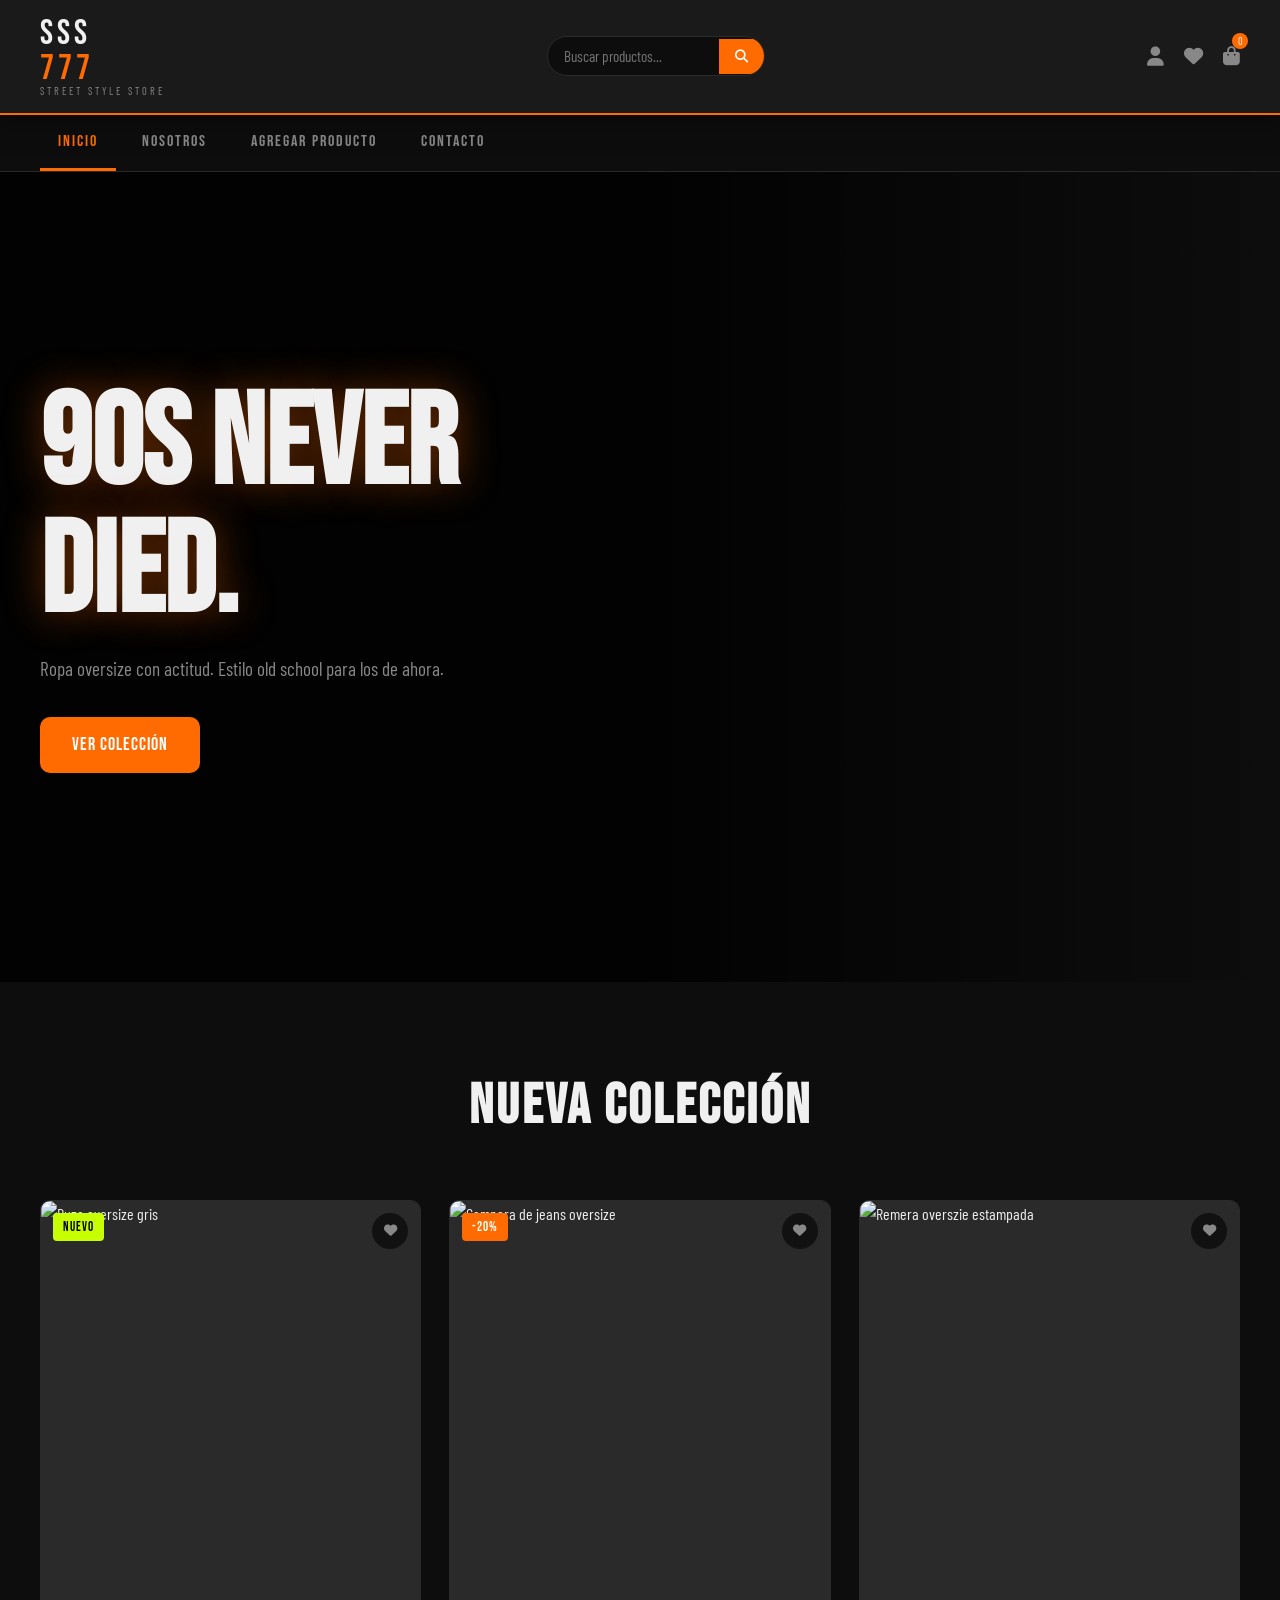
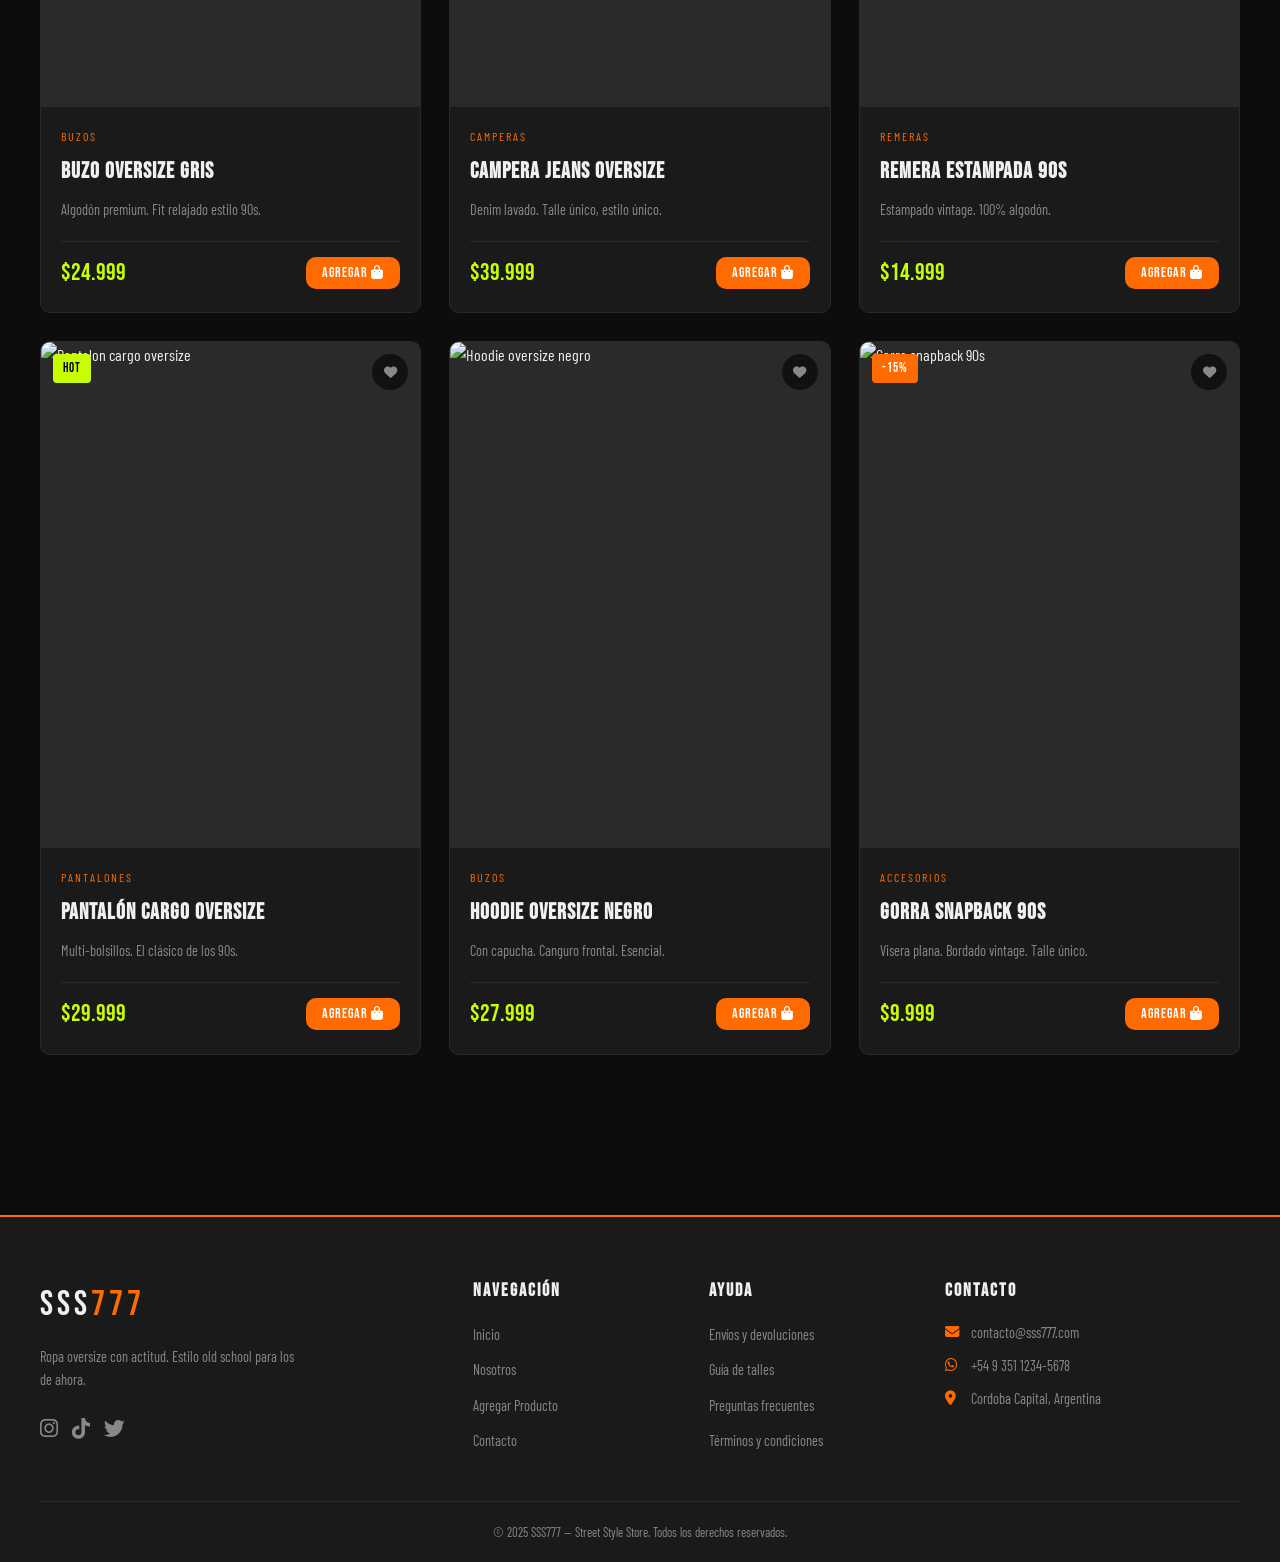
==== index.html @ a41464ec "primer commit" ====
<!DOCTYPE html>
<html lang="es">
<head>
  <meta charset="UTF-8">
  <meta name="viewport" content="width=device-width, initial-scale=1.0">
  <title>SSS777 — Street Style Store</title>
  <link rel="preconnect" href="https://fonts.googleapis.com">
  <link rel="preconnect" href="https://fonts.gstatic.com" crossorigin>
  <link href="https://fonts.googleapis.com/css2?family=Bebas+Neue&family=Barlow+Condensed:wght@300;400;600&display=swap" rel="stylesheet">
  <link rel="stylesheet" href="https://cdnjs.cloudflare.com/ajax/libs/font-awesome/6.5.0/css/all.min.css">
  <link rel="stylesheet" href="css/style.css">
</head>
<body>

  <!-- ── HEADER ────────────────────────────────────── -->
  <header>
    <div class="header__logo">
      <span class="logo__sss">SSS</span><span class="logo__777">777</span>
      <p class="logo__tagline">Street Style Store</p>
    </div>

    <div class="header__search">
      <form class="search-form" role="search">
        <input type="search" placeholder="Buscar productos..." aria-label="Buscar">
        <button type="submit"><i class="fas fa-search"></i></button>
      </form>
    </div>

    <div class="header__icons">
      <a href="#" aria-label="Mi cuenta"><i class="fas fa-user"></i></a>
      <a href="#" aria-label="Favoritos"><i class="fas fa-heart"></i></a>
      <a href="#" class="cart-icon" aria-label="Carrito">
        <i class="fas fa-shopping-bag"></i>
        <span class="cart-count">0</span>
      </a>
    </div>
  </header>

  <!-- ── NAVBAR ────────────────────────────────────── -->
  <nav>
    <button class="nav__toggle" aria-label="Abrir menú">
      <i class="fas fa-bars"></i>
    </button>
    <ul class="nav__links">
      <li><a href="index.html" class="active">Inicio</a></li>
      <li><a href="nosotros.html">Nosotros</a></li>
      <li><a href="alta.html">Agregar Producto</a></li>
      <li><a href="contacto.html">Contacto</a></li>
    </ul>
  </nav>

  <!-- ── HERO ──────────────────────────────────────── -->
  <section class="hero">
    <div class="hero__content">
      <h1>90s Never<br>Died.</h1>
      <p>Ropa oversize con actitud. Estilo old school para los de ahora.</p>
      <a href="#productos" class="btn btn--primary">Ver colección</a>
    </div>
  </section>

  <!-- ── PRODUCTOS ──────────────────────────────────── -->
  <section class="productos" id="productos">
    <h2 class="section__title">Nueva colección</h2>

    <div class="productos__grid">

      <!-- CARD 1 -->
      <article class="card">
        <div class="card__img-wrap">
          <img src="img/producto1.jpg" alt="Buzo oversize gris" loading="lazy">
          <span class="card__badge">Nuevo</span>
          <button class="card__wishlist" aria-label="Agregar a favoritos">
            <i class="fas fa-heart"></i>
          </button>
        </div>
        <div class="card__body">
          <span class="card__category">Buzos</span>
          <h3 class="card__title">Buzo Oversize Gris</h3>
          <p class="card__desc">Algodón premium. Fit relajado estilo 90s.</p>
          <div class="card__footer">
            <span class="card__price">$24.999</span>
            <button class="btn btn--small">Agregar <i class="fas fa-shopping-bag"></i></button>
          </div>
        </div>
      </article>

      <!-- CARD 2 -->
      <article class="card">
        <div class="card__img-wrap">
          <img src="img/producto2.jpg" alt="Campera de jeans oversize" loading="lazy">
          <span class="card__badge card__badge--sale">-20%</span>
          <button class="card__wishlist" aria-label="Agregar a favoritos">
            <i class="fas fa-heart"></i>
          </button>
        </div>
        <div class="card__body">
          <span class="card__category">Camperas</span>
          <h3 class="card__title">Campera Jeans Oversize</h3>
          <p class="card__desc">Denim lavado. Talle único, estilo único.</p>
          <div class="card__footer">
            <span class="card__price">$39.999</span>
            <button class="btn btn--small">Agregar <i class="fas fa-shopping-bag"></i></button>
          </div>
        </div>
      </article>

      <!-- CARD 3 -->
      <article class="card">
        <div class="card__img-wrap">
          <img src="img/producto3.jpg" alt="Remera overszie estampada" loading="lazy">
          <button class="card__wishlist" aria-label="Agregar a favoritos">
            <i class="fas fa-heart"></i>
          </button>
        </div>
        <div class="card__body">
          <span class="card__category">Remeras</span>
          <h3 class="card__title">Remera Estampada 90s</h3>
          <p class="card__desc">Estampado vintage. 100% algodón.</p>
          <div class="card__footer">
            <span class="card__price">$14.999</span>
            <button class="btn btn--small">Agregar <i class="fas fa-shopping-bag"></i></button>
          </div>
        </div>
      </article>

      <!-- CARD 4 -->
      <article class="card">
        <div class="card__img-wrap">
          <img src="img/producto4.jpg" alt="Pantalon cargo oversize" loading="lazy">
          <span class="card__badge">Hot</span>
          <button class="card__wishlist" aria-label="Agregar a favoritos">
            <i class="fas fa-heart"></i>
          </button>
        </div>
        <div class="card__body">
          <span class="card__category">Pantalones</span>
          <h3 class="card__title">Pantalón Cargo Oversize</h3>
          <p class="card__desc">Multi-bolsillos. El clásico de los 90s.</p>
          <div class="card__footer">
            <span class="card__price">$29.999</span>
            <button class="btn btn--small">Agregar <i class="fas fa-shopping-bag"></i></button>
          </div>
        </div>
      </article>

      <!-- CARD 5 -->
      <article class="card">
        <div class="card__img-wrap">
          <img src="img/producto5.jpg" alt="Hoodie oversize negro" loading="lazy">
          <button class="card__wishlist" aria-label="Agregar a favoritos">
            <i class="fas fa-heart"></i>
          </button>
        </div>
        <div class="card__body">
          <span class="card__category">Buzos</span>
          <h3 class="card__title">Hoodie Oversize Negro</h3>
          <p class="card__desc">Con capucha. Canguro frontal. Esencial.</p>
          <div class="card__footer">
            <span class="card__price">$27.999</span>
            <button class="btn btn--small">Agregar <i class="fas fa-shopping-bag"></i></button>
          </div>
        </div>
      </article>

      <!-- CARD 6 -->
      <article class="card">
        <div class="card__img-wrap">
          <img src="img/producto6.jpg" alt="Gorra snapback 90s" loading="lazy">
          <span class="card__badge card__badge--sale">-15%</span>
          <button class="card__wishlist" aria-label="Agregar a favoritos">
            <i class="fas fa-heart"></i>
          </button>
        </div>
        <div class="card__body">
          <span class="card__category">Accesorios</span>
          <h3 class="card__title">Gorra Snapback 90s</h3>
          <p class="card__desc">Visera plana. Bordado vintage. Talle único.</p>
          <div class="card__footer">
            <span class="card__price">$9.999</span>
            <button class="btn btn--small">Agregar <i class="fas fa-shopping-bag"></i></button>
          </div>
        </div>
      </article>

    </div>
  </section>

  <!-- ── FOOTER ─────────────────────────────────────── -->
  <footer>
    <div class="footer__grid">

      <div class="footer__brand">
        <div class="footer__logo">
          <span class="logo__sss">SSS</span><span class="logo__777">777</span>
        </div>
        <p>Ropa oversize con actitud. Estilo old school para los de ahora.</p>
        <div class="footer__social">
          <a href="#" aria-label="Instagram"><i class="fab fa-instagram"></i></a>
          <a href="#" aria-label="TikTok"><i class="fab fa-tiktok"></i></a>
          <a href="#" aria-label="Twitter"><i class="fab fa-twitter"></i></a>
        </div>
      </div>

      <div class="footer__links">
        <h4>Navegación</h4>
        <ul>
          <li><a href="index.html">Inicio</a></li>
          <li><a href="nosotros.html">Nosotros</a></li>
          <li><a href="alta.html">Agregar Producto</a></li>
          <li><a href="contacto.html">Contacto</a></li>
        </ul>
      </div>

      <div class="footer__links">
        <h4>Ayuda</h4>
        <ul>
          <li><a href="#">Envíos y devoluciones</a></li>
          <li><a href="#">Guía de talles</a></li>
          <li><a href="#">Preguntas frecuentes</a></li>
          <li><a href="#">Términos y condiciones</a></li>
        </ul>
      </div>

      <div class="footer__contact">
        <h4>Contacto</h4>
        <p><i class="fas fa-envelope"></i> contacto@sss777.com</p>
        <p><i class="fab fa-whatsapp"></i> +54 9 351 1234-5678</p>
        <p><i class="fas fa-map-marker-alt"></i> Cordoba Capital, Argentina</p>
      </div>

    </div>
    <div class="footer__bottom">
      <p>&copy; 2025 SSS777 — Street Style Store. Todos los derechos reservados.</p>
    </div>
  </footer>

  <script src="js/main.js"></script>
</body>
</html>
---- css/style.css ----
@import url('https://fonts.googleapis.com/css2?family=Bebas+Neue&family=Barlow+Condensed:ital,wght@0,300;0,400;0,600;1,400&display=swap');

/* ── VARIABLES ───────────────────────────────────────── */
:root {
  --color-bg:        #0d0d0d;
  --color-surface:   #1a1a1a;
  --color-border:    #2a2a2a;
  --color-primary:   #ff6b00;
  --color-secondary: #c8ff00;
  --color-text:      #f0f0f0;
  --color-muted:     #888;
  --color-error:     #ff3b3b;

  --font-title:  'Bebas Neue', sans-serif;
  --font-body:   'Barlow Condensed', sans-serif;

  --radius:   10px;
  --shadow:   0 4px 24px rgba(0,0,0,0.5);
  --transition: 0.3s ease;
}

/* ── RESET ───────────────────────────────────────────── */
*, *::before, *::after {
  margin: 0;
  padding: 0;
  box-sizing: border-box;
}

html { scroll-behavior: smooth; }

body {
  background-color: var(--color-bg);
  color: var(--color-text);
  font-family: var(--font-body);
  font-size: 1rem;
  line-height: 1.6;
}

img {
  max-width: 100%;
  display: block;
}

a {
  color: inherit;
  text-decoration: none;
}

ul { list-style: none; }

/* ── BOTONES ─────────────────────────────────────────── */
.btn {
  display: inline-block;
  font-family: var(--font-title);
  font-size: 1rem;
  letter-spacing: 1px;
  border: none;
  border-radius: var(--radius);
  cursor: pointer;
  transition: var(--transition);
}

.btn--primary {
  background: var(--color-primary);
  color: #fff;
  padding: 14px 32px;
  font-size: 1.1rem;
}

.btn--primary:hover {
  background: #e05a00;
  transform: translateY(-2px);
}

.btn--small {
  background: var(--color-primary);
  color: #fff;
  padding: 8px 16px;
  font-size: 0.85rem;
}

.btn--small:hover {
  background: #e05a00;
}

.btn--outline {
  background: transparent;
  color: var(--color-primary);
  border: 2px solid var(--color-primary);
  padding: 12px 28px;
}

.btn--outline:hover {
  background: var(--color-primary);
  color: #fff;
}

/* ── HEADER ──────────────────────────────────────────── */
header {
  display: flex;
  align-items: center;
  justify-content: space-between;
  gap: 16px;
  padding: 16px 40px;
  background: var(--color-surface);
  border-bottom: 2px solid var(--color-primary);
  position: sticky;
  top: 0;
  z-index: 1000;
  box-shadow: var(--shadow);
}

/* Logo */
.header__logo {
  display: flex;
  flex-direction: column;
  line-height: 1;
}

.logo__sss {
  font-family: var(--font-title);
  font-size: 2.2rem;
  color: var(--color-text);
  letter-spacing: 4px;
}

.logo__777 {
  font-family: var(--font-title);
  font-size: 2.2rem;
  color: var(--color-primary);
  letter-spacing: 4px;
}

.logo__tagline {
  font-size: 0.65rem;
  color: var(--color-muted);
  letter-spacing: 3px;
  text-transform: uppercase;
}

/* Buscador */
.search-form {
  display: flex;
  align-items: center;
  background: var(--color-bg);
  border: 1px solid var(--color-border);
  border-radius: 999px;
  overflow: hidden;
  flex: 1;
  max-width: 400px;
}

.search-form input {
  background: transparent;
  border: none;
  outline: none;
  color: var(--color-text);
  font-family: var(--font-body);
  font-size: 0.95rem;
  padding: 10px 16px;
  width: 100%;
}

.search-form button {
  background: var(--color-primary);
  border: none;
  color: #fff;
  padding: 10px 16px;
  cursor: pointer;
  transition: var(--transition);
}

.search-form button:hover {
  background: #e05a00;
}

/* Iconos */
.header__icons {
  display: flex;
  align-items: center;
  gap: 20px;
  font-size: 1.2rem;
}

.header__icons a {
  color: var(--color-muted);
  transition: var(--transition);
  position: relative;
}

.header__icons a:hover {
  color: var(--color-primary);
}

.cart-count {
  position: absolute;
  top: -8px;
  right: -8px;
  background: var(--color-primary);
  color: #fff;
  font-size: 0.65rem;
  font-family: var(--font-body);
  width: 16px;
  height: 16px;
  border-radius: 50%;
  display: flex;
  align-items: center;
  justify-content: center;
}

/* ── NAVBAR ──────────────────────────────────────────── */
nav {
  background: var(--color-bg);
  border-bottom: 1px solid var(--color-border);
  padding: 0 40px;
  position: relative;
}

.nav__links {
  display: flex;
  align-items: center;
  gap: 8px;
}

.nav__links a {
  display: block;
  padding: 14px 18px;
  font-family: var(--font-title);
  font-size: 1rem;
  letter-spacing: 2px;
  color: var(--color-muted);
  text-transform: uppercase;
  transition: var(--transition);
  border-bottom: 3px solid transparent;
}

.nav__links a:hover,
.nav__links a.active {
  color: var(--color-primary);
  border-bottom-color: var(--color-primary);
}

.nav__toggle {
  display: none;
  background: none;
  border: none;
  color: var(--color-text);
  font-size: 1.4rem;
  cursor: pointer;
  padding: 14px 0;
}

/* ── HERO ────────────────────────────────────────────── */
.hero {
  min-height: 90vh;
  background:
    linear-gradient(to right, rgba(0,0,0,0.85) 50%, transparent),
    url('../img/hero.jpg') center/cover no-repeat;
  display: flex;
  align-items: center;
  padding: 60px 40px;
}

.hero__content {
  max-width: 560px;
}

.hero__content h1 {
  font-family: var(--font-title);
  font-size: clamp(4rem, 10vw, 8rem);
  line-height: 1;
  color: var(--color-text);
  text-shadow: 0 0 40px rgba(255,107,0,0.4);
}

.hero__content p {
  font-size: 1.2rem;
  color: var(--color-muted);
  margin: 16px 0 32px;
}

/* ── SECCIÓN PRODUCTOS ───────────────────────────────── */
.productos {
  padding: 80px 40px;
}

.section__title {
  font-family: var(--font-title);
  font-size: clamp(2rem, 5vw, 3.5rem);
  letter-spacing: 3px;
  text-align: center;
  margin-bottom: 48px;
  color: var(--color-text);
}

.section__title span {
  color: var(--color-primary);
}

/* ── GRID DE CARDS ───────────────────────────────────── */
.productos__grid {
  display: grid;
  grid-template-columns: repeat(auto-fill, minmax(280px, 1fr));
  gap: 28px;
  max-width: 1300px;
  margin: 0 auto;
}

/* ── CARD ────────────────────────────────────────────── */
.card {
  background: var(--color-surface);
  border-radius: var(--radius);
  border: 1px solid var(--color-border);
  overflow: hidden;
  display: flex;
  flex-direction: column;
  transition: transform var(--transition), box-shadow var(--transition);
}

.card:hover {
  transform: translateY(-8px) scale(1.02);
  box-shadow: 0 16px 48px rgba(255, 107, 0, 0.2);
}

/* Imagen */
.card__img-wrap {
  position: relative;
  overflow: hidden;
  aspect-ratio: 3/4;
  background: var(--color-border);
}

.card__img-wrap img {
  width: 100%;
  height: 100%;
  object-fit: cover;
  transition: transform 0.5s ease;
}

.card:hover .card__img-wrap img {
  transform: scale(1.08);
}

/* Badge */
.card__badge {
  position: absolute;
  top: 12px;
  left: 12px;
  background: var(--color-secondary);
  color: #000;
  font-family: var(--font-title);
  font-size: 0.8rem;
  letter-spacing: 1px;
  padding: 4px 10px;
  border-radius: 4px;
}

.card__badge--sale {
  background: var(--color-primary);
  color: #fff;
}

/* Wishlist */
.card__wishlist {
  position: absolute;
  top: 12px;
  right: 12px;
  background: rgba(0,0,0,0.6);
  border: none;
  color: var(--color-muted);
  width: 36px;
  height: 36px;
  border-radius: 50%;
  display: flex;
  align-items: center;
  justify-content: center;
  cursor: pointer;
  transition: var(--transition);
}

.card__wishlist:hover {
  background: var(--color-primary);
  color: #fff;
}

/* Body de la card */
.card__body {
  padding: 20px;
  display: flex;
  flex-direction: column;
  gap: 8px;
  flex: 1;
}

.card__category {
  font-size: 0.75rem;
  text-transform: uppercase;
  letter-spacing: 2px;
  color: var(--color-primary);
}

.card__title {
  font-family: var(--font-title);
  font-size: 1.4rem;
  letter-spacing: 1px;
  color: var(--color-text);
}

.card__desc {
  font-size: 0.9rem;
  color: var(--color-muted);
  flex: 1;
}

.card__footer {
  display: flex;
  align-items: center;
  justify-content: space-between;
  margin-top: 12px;
  padding-top: 12px;
  border-top: 1px solid var(--color-border);
}

.card__price {
  font-family: var(--font-title);
  font-size: 1.5rem;
  color: var(--color-secondary);
}

/* ── FOOTER ──────────────────────────────────────────── */
footer {
  background: var(--color-surface);
  border-top: 2px solid var(--color-primary);
  padding: 60px 40px 0;
  margin-top: 80px;
}

.footer__grid {
  display: grid;
  grid-template-columns: 2fr 1fr 1fr 1.5fr;
  gap: 40px;
  max-width: 1300px;
  margin: 0 auto;
  padding-bottom: 48px;
}

.footer__logo {
  font-family: var(--font-title);
  font-size: 1.8rem;
  margin-bottom: 12px;
}

.footer__brand p {
  font-size: 0.9rem;
  color: var(--color-muted);
  margin-bottom: 20px;
  max-width: 260px;
}

.footer__social {
  display: flex;
  gap: 14px;
  font-size: 1.3rem;
}

.footer__social a {
  color: var(--color-muted);
  transition: var(--transition);
}

.footer__social a:hover {
  color: var(--color-primary);
  transform: translateY(-3px);
}

.footer__links h4,
.footer__contact h4 {
  font-family: var(--font-title);
  font-size: 1.1rem;
  letter-spacing: 2px;
  color: var(--color-text);
  margin-bottom: 16px;
}

.footer__links ul {
  display: flex;
  flex-direction: column;
  gap: 10px;
}

.footer__links a {
  font-size: 0.9rem;
  color: var(--color-muted);
  transition: var(--transition);
}

.footer__links a:hover {
  color: var(--color-primary);
  padding-left: 6px;
}

.footer__contact p {
  font-size: 0.9rem;
  color: var(--color-muted);
  margin-bottom: 10px;
  display: flex;
  align-items: center;
  gap: 10px;
}

.footer__contact i {
  color: var(--color-primary);
  width: 16px;
}

.footer__bottom {
  border-top: 1px solid var(--color-border);
  padding: 20px 0;
  text-align: center;
  font-size: 0.8rem;
  color: var(--color-muted);
  max-width: 1300px;
  margin: 0 auto;
}

/* ── FORMULARIOS ─────────────────────────────────────── */
.form-page {
  max-width: 720px;
  margin: 60px auto;
  padding: 0 24px;
}

.form-page h1 {
  font-family: var(--font-title);
  font-size: clamp(2rem, 5vw, 3rem);
  letter-spacing: 3px;
  margin-bottom: 8px;
}

.form-page p {
  color: var(--color-muted);
  margin-bottom: 40px;
}

.form {
  background: var(--color-surface);
  border: 1px solid var(--color-border);
  border-radius: var(--radius);
  padding: 40px;
  display: flex;
  flex-direction: column;
  gap: 24px;
}

.form__group {
  display: flex;
  flex-direction: column;
  gap: 8px;
}

.form__row {
  display: grid;
  grid-template-columns: 1fr 1fr;
  gap: 20px;
}

.form__group label {
  font-size: 0.8rem;
  text-transform: uppercase;
  letter-spacing: 2px;
  color: var(--color-muted);
}

.form__group label span {
  color: var(--color-primary);
}

.form__group input,
.form__group select,
.form__group textarea {
  background: var(--color-bg);
  border: 1px solid var(--color-border);
  border-radius: var(--radius);
  color: var(--color-text);
  font-family: var(--font-body);
  font-size: 1rem;
  padding: 12px 16px;
  transition: border-color var(--transition);
  outline: none;
  width: 100%;
}

.form__group input:focus,
.form__group select:focus,
.form__group textarea:focus {
  border-color: var(--color-primary);
}

/* Validación CSS */
.form__group input:not(:placeholder-shown):invalid,
.form__group select:invalid,
.form__group textarea:not(:placeholder-shown):invalid {
  border-color: var(--color-error);
  background: rgba(255, 59, 59, 0.05);
}

.form__group input:not(:placeholder-shown):valid,
.form__group textarea:not(:placeholder-shown):valid {
  border-color: var(--color-secondary);
}

.form__group textarea {
  resize: vertical;
  min-height: 120px;
}

.form__check {
  display: flex;
  align-items: center;
  gap: 12px;
  cursor: pointer;
  font-size: 0.95rem;
  color: var(--color-muted);
}

.form__check input[type="checkbox"] {
  width: 18px;
  height: 18px;
  accent-color: var(--color-primary);
  cursor: pointer;
}

/* ── NOSOTROS ────────────────────────────────────────── */
.nosotros {
  max-width: 1100px;
  margin: 0 auto;
  padding: 60px 40px;
}

.nosotros__hero {
  text-align: center;
  margin-bottom: 80px;
}

.nosotros__hero h1 {
  font-family: var(--font-title);
  font-size: clamp(3rem, 8vw, 6rem);
  letter-spacing: 4px;
  line-height: 1;
  margin-bottom: 20px;
}

.nosotros__hero p {
  font-size: 1.2rem;
  color: var(--color-muted);
  max-width: 600px;
  margin: 0 auto;
}

.nosotros__grid {
  display: grid;
  grid-template-columns: repeat(auto-fit, minmax(240px, 1fr));
  gap: 32px;
  margin-top: 60px;
}

.nosotros__card {
  background: var(--color-surface);
  border: 1px solid var(--color-border);
  border-radius: var(--radius);
  padding: 32px 24px;
  text-align: center;
  transition: var(--transition);
}

.nosotros__card:hover {
  border-color: var(--color-primary);
  transform: translateY(-4px);
}

.nosotros__card i {
  font-size: 2.5rem;
  color: var(--color-primary);
  margin-bottom: 16px;
}

.nosotros__card h3 {
  font-family: var(--font-title);
  font-size: 1.4rem;
  letter-spacing: 2px;
  margin-bottom: 12px;
}

.nosotros__card p {
  font-size: 0.9rem;
  color: var(--color-muted);
}

/* ── RESPONSIVE ──────────────────────────────────────── */

/* Tablet */
@media (max-width: 900px) {
  header {
    padding: 14px 24px;
    flex-wrap: wrap;
  }

  .header__search {
    order: 3;
    flex: 1 1 100%;
  }

  .footer__grid {
    grid-template-columns: 1fr 1fr;
  }

  .hero {
    padding: 60px 24px;
  }

  .productos {
    padding: 60px 24px;
  }

  /* Card horizontal en tablet */
  .card {
    flex-direction: row;
  }

  .card__img-wrap {
    width: 180px;
    min-width: 180px;
    aspect-ratio: auto;
  }
}

/* Mobile */
@media (max-width: 600px) {
  header {
    padding: 12px 16px;
  }

  nav {
    padding: 0 16px;
  }

  .nav__toggle {
    display: block;
  }

  .nav__links {
    display: none;
    flex-direction: column;
    align-items: flex-start;
    padding: 8px 0 16px;
    gap: 0;
  }

  .nav__links.open {
    display: flex;
  }

  .nav__links a {
    border-bottom: none;
    border-left: 3px solid transparent;
    padding: 10px 16px;
  }

  .nav__links a:hover,
  .nav__links a.active {
    border-bottom: none;
    border-left-color: var(--color-primary);
  }

  .hero {
    padding: 40px 16px;
    min-height: 70vh;
  }

  .productos {
    padding: 40px 16px;
  }

  /* Card vuelve a vertical en mobile */
  .card {
    flex-direction: column;
  }

  .card__img-wrap {
    width: 100%;
    aspect-ratio: 3/4;
  }

  .footer__grid {
    grid-template-columns: 1fr;
  }

  footer {
    padding: 40px 16px 0;
  }

  .form {
    padding: 24px 16px;
  }

  .form__row {
    grid-template-columns: 1fr;
  }

  .nosotros {
    padding: 40px 16px;
  }
}
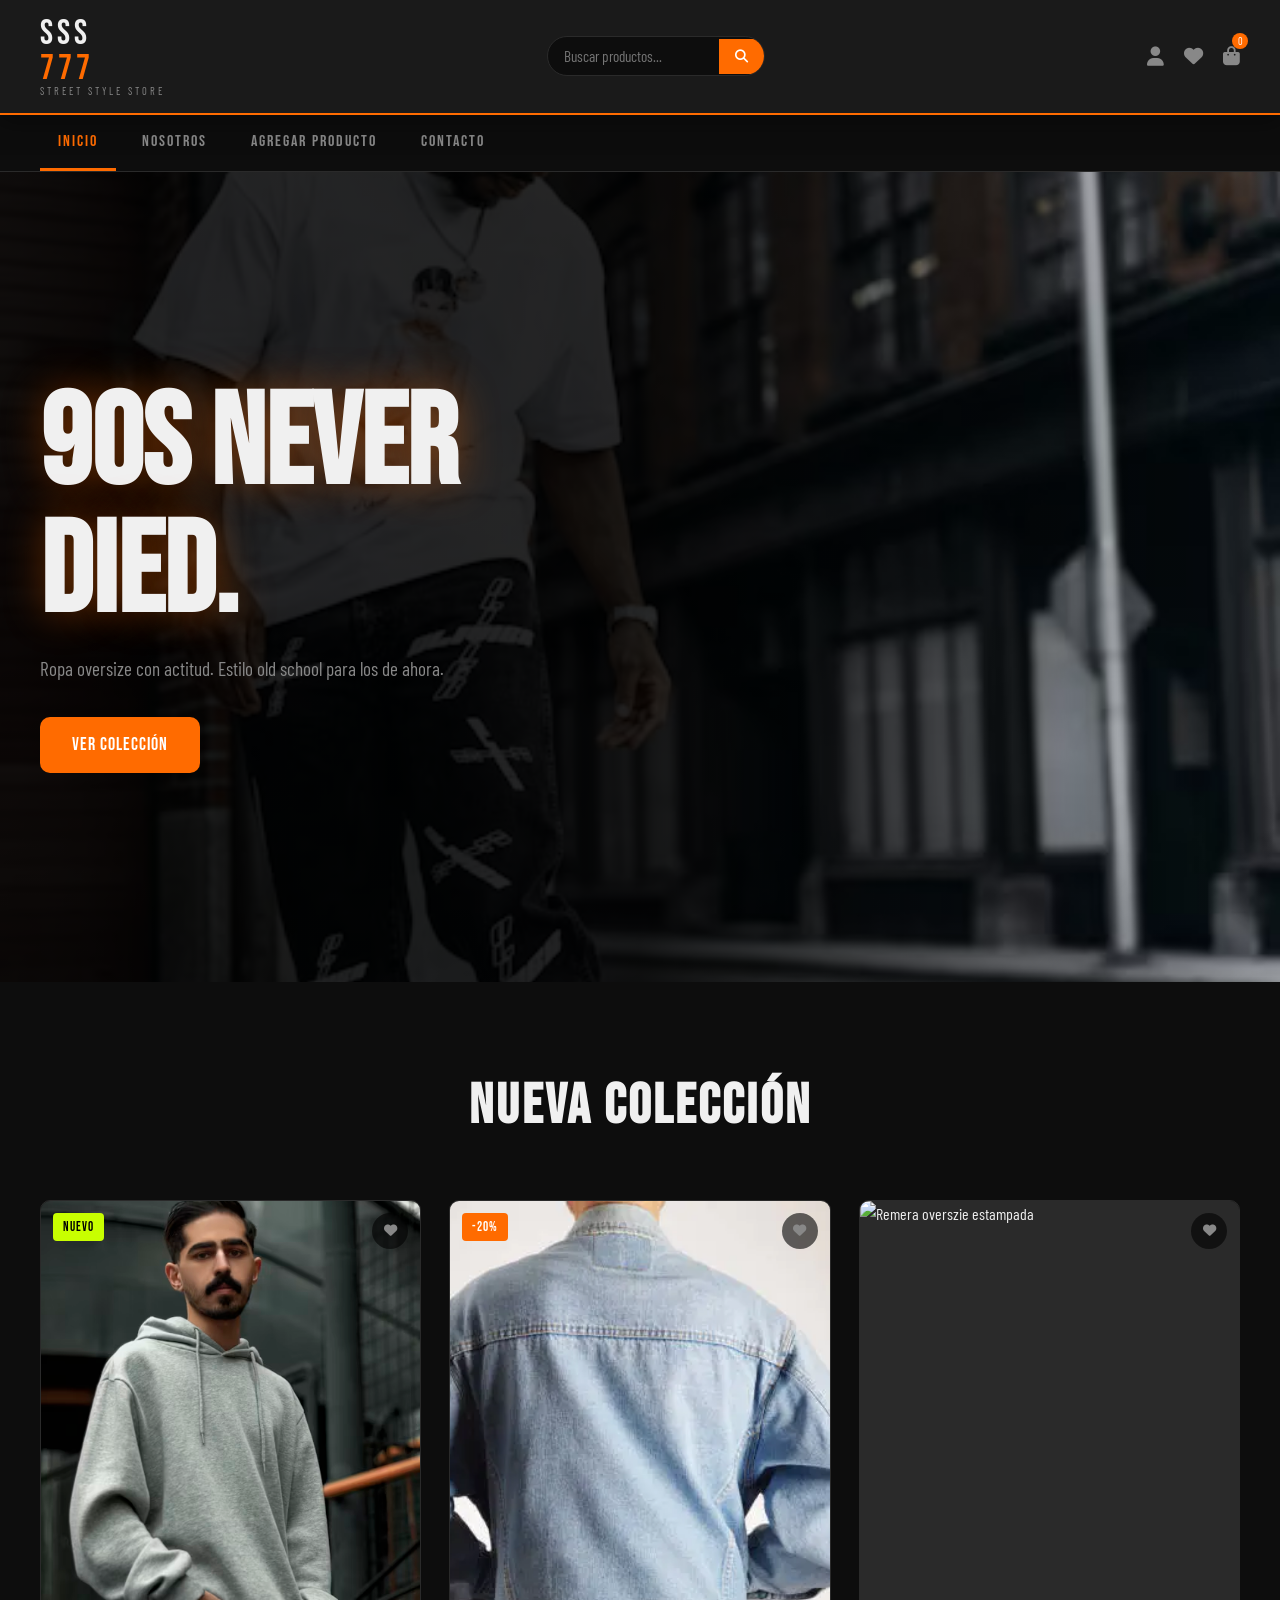
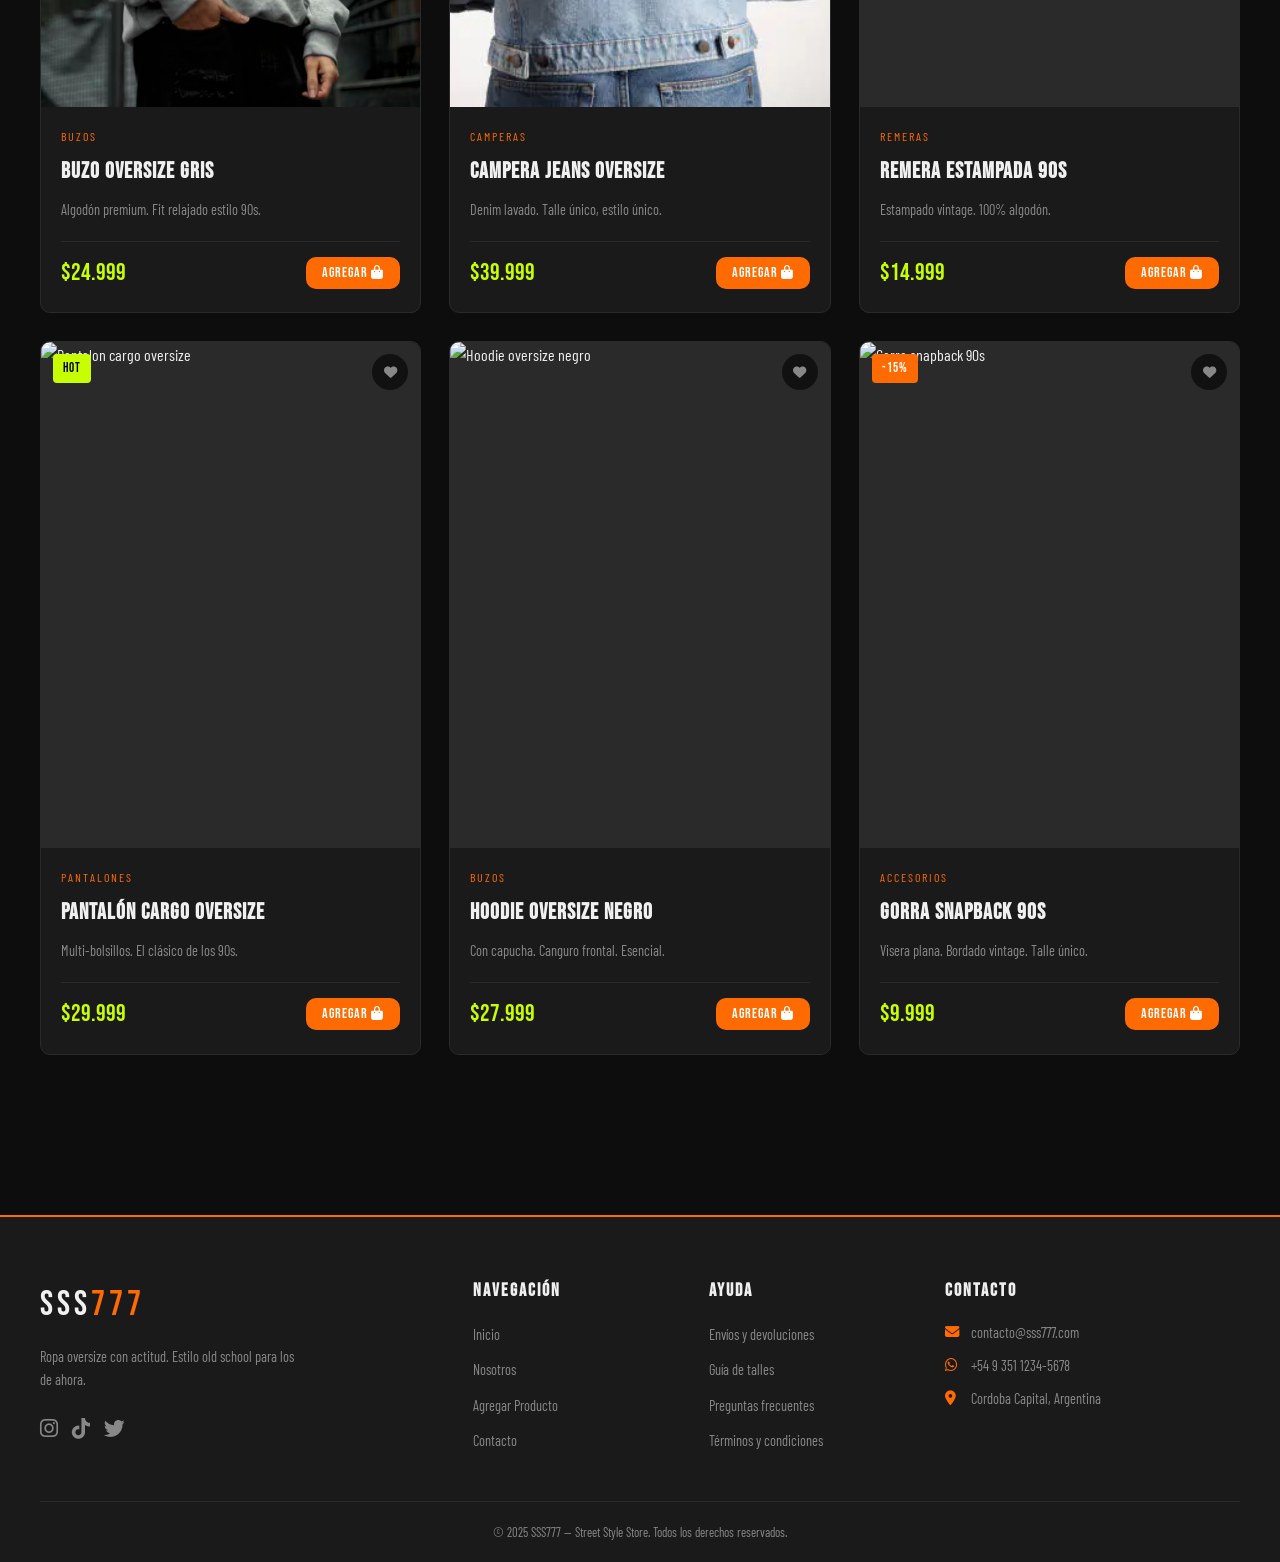
==== commit 02f0f435: "productos agregados" ====
--- a/index.html
+++ b/index.html
@@ -8,7 +8,7 @@
   <link rel="preconnect" href="https://fonts.gstatic.com" crossorigin>
   <link href="https://fonts.googleapis.com/css2?family=Bebas+Neue&family=Barlow+Condensed:wght@300;400;600&display=swap" rel="stylesheet">
   <link rel="stylesheet" href="https://cdnjs.cloudflare.com/ajax/libs/font-awesome/6.5.0/css/all.min.css">
-  <link rel="stylesheet" href="css/style.css">
+  <link rel="stylesheet" href="css/styles.css">
 </head>
 <body>
 
--- a/css/styles.css
+++ b/css/styles.css
@@ -0,0 +1,1021 @@
+@import url('https://fonts.googleapis.com/css2?family=Bebas+Neue&family=Barlow+Condensed:ital,wght@0,300;0,400;0,600;1,400&display=swap');
+
+/* ── VARIABLES ───────────────────────────────────────── */
+:root {
+  --color-bg:        #0d0d0d;
+  --color-surface:   #1a1a1a;
+  --color-border:    #2a2a2a;
+  --color-primary:   #ff6b00;
+  --color-secondary: #c8ff00;
+  --color-text:      #f0f0f0;
+  --color-muted:     #888;
+  --color-error:     #ff3b3b;
+
+  --font-title:  'Bebas Neue', sans-serif;
+  --font-body:   'Barlow Condensed', sans-serif;
+
+  --radius:   10px;
+  --shadow:   0 4px 24px rgba(0,0,0,0.5);
+  --transition: 0.3s ease;
+}
+
+/* ── RESET ───────────────────────────────────────────── */
+*, *::before, *::after {
+  margin: 0;
+  padding: 0;
+  box-sizing: border-box;
+}
+
+html { scroll-behavior: smooth; }
+
+body {
+  background-color: var(--color-bg);
+  color: var(--color-text);
+  font-family: var(--font-body);
+  font-size: 1rem;
+  line-height: 1.6;
+}
+
+img {
+  max-width: 100%;
+  display: block;
+}
+
+a {
+  color: inherit;
+  text-decoration: none;
+}
+
+ul { list-style: none; }
+
+/* ── BOTONES ─────────────────────────────────────────── */
+.btn {
+  display: inline-block;
+  font-family: var(--font-title);
+  font-size: 1rem;
+  letter-spacing: 1px;
+  border: none;
+  border-radius: var(--radius);
+  cursor: pointer;
+  transition: var(--transition);
+}
+
+.btn--primary {
+  background: var(--color-primary);
+  color: #fff;
+  padding: 14px 32px;
+  font-size: 1.1rem;
+}
+
+.btn--primary:hover {
+  background: #e05a00;
+  transform: translateY(-2px);
+}
+
+.btn--small {
+  background: var(--color-primary);
+  color: #fff;
+  padding: 8px 16px;
+  font-size: 0.85rem;
+}
+
+.btn--small:hover {
+  background: #e05a00;
+}
+
+.btn--outline {
+  background: transparent;
+  color: var(--color-primary);
+  border: 2px solid var(--color-primary);
+  padding: 12px 28px;
+}
+
+.btn--outline:hover {
+  background: var(--color-primary);
+  color: #fff;
+}
+
+/* ── HEADER ──────────────────────────────────────────── */
+header {
+  display: flex;
+  align-items: center;
+  justify-content: space-between;
+  gap: 16px;
+  padding: 16px 40px;
+  background: var(--color-surface);
+  border-bottom: 2px solid var(--color-primary);
+  position: sticky;
+  top: 0;
+  z-index: 1000;
+  box-shadow: var(--shadow);
+}
+
+/* Logo */
+.header__logo {
+  display: flex;
+  flex-direction: column;
+  line-height: 1;
+}
+
+.logo__sss {
+  font-family: var(--font-title);
+  font-size: 2.2rem;
+  color: var(--color-text);
+  letter-spacing: 4px;
+}
+
+.logo__777 {
+  font-family: var(--font-title);
+  font-size: 2.2rem;
+  color: var(--color-primary);
+  letter-spacing: 4px;
+}
+
+.logo__tagline {
+  font-size: 0.65rem;
+  color: var(--color-muted);
+  letter-spacing: 3px;
+  text-transform: uppercase;
+}
+
+/* Buscador */
+.search-form {
+  display: flex;
+  align-items: center;
+  background: var(--color-bg);
+  border: 1px solid var(--color-border);
+  border-radius: 999px;
+  overflow: hidden;
+  flex: 1;
+  max-width: 400px;
+}
+
+.search-form input {
+  background: transparent;
+  border: none;
+  outline: none;
+  color: var(--color-text);
+  font-family: var(--font-body);
+  font-size: 0.95rem;
+  padding: 10px 16px;
+  width: 100%;
+}
+
+.search-form button {
+  background: var(--color-primary);
+  border: none;
+  color: #fff;
+  padding: 10px 16px;
+  cursor: pointer;
+  transition: var(--transition);
+}
+
+.search-form button:hover {
+  background: #e05a00;
+}
+
+/* Iconos */
+.header__icons {
+  display: flex;
+  align-items: center;
+  gap: 20px;
+  font-size: 1.2rem;
+}
+
+.header__icons a {
+  color: var(--color-muted);
+  transition: var(--transition);
+  position: relative;
+}
+
+.header__icons a:hover {
+  color: var(--color-primary);
+}
+
+.cart-count {
+  position: absolute;
+  top: -8px;
+  right: -8px;
+  background: var(--color-primary);
+  color: #fff;
+  font-size: 0.65rem;
+  font-family: var(--font-body);
+  width: 16px;
+  height: 16px;
+  border-radius: 50%;
+  display: flex;
+  align-items: center;
+  justify-content: center;
+}
+
+/* ── NAVBAR ──────────────────────────────────────────── */
+nav {
+  background: var(--color-bg);
+  border-bottom: 1px solid var(--color-border);
+  padding: 0 40px;
+  position: relative;
+}
+
+.nav__links {
+  display: flex;
+  align-items: center;
+  gap: 8px;
+}
+
+.nav__links a {
+  display: block;
+  padding: 14px 18px;
+  font-family: var(--font-title);
+  font-size: 1rem;
+  letter-spacing: 2px;
+  color: var(--color-muted);
+  text-transform: uppercase;
+  transition: var(--transition);
+  border-bottom: 3px solid transparent;
+}
+
+.nav__links a:hover,
+.nav__links a.active {
+  color: var(--color-primary);
+  border-bottom-color: var(--color-primary);
+}
+
+.nav__toggle {
+  display: none;
+  background: none;
+  border: none;
+  color: var(--color-text);
+  font-size: 1.4rem;
+  cursor: pointer;
+  padding: 14px 0;
+}
+
+/* ── HERO ────────────────────────────────────────────── */
+.hero {
+  min-height: 90vh;
+  background:
+    linear-gradient(to right, rgba(0,0,0,0.85) 50%, transparent),
+    url('../img/hero.jpg') center/cover no-repeat;
+  display: flex;
+  align-items: center;
+  padding: 60px 40px;
+}
+
+.hero__content {
+  max-width: 560px;
+}
+
+.hero__content h1 {
+  font-family: var(--font-title);
+  font-size: clamp(4rem, 10vw, 8rem);
+  line-height: 1;
+  color: var(--color-text);
+  text-shadow: 0 0 40px rgba(255,107,0,0.4);
+}
+
+.hero__content p {
+  font-size: 1.2rem;
+  color: var(--color-muted);
+  margin: 16px 0 32px;
+}
+
+/* ── SECCIÓN PRODUCTOS ───────────────────────────────── */
+.productos {
+  padding: 80px 40px;
+}
+
+.section__title {
+  font-family: var(--font-title);
+  font-size: clamp(2rem, 5vw, 3.5rem);
+  letter-spacing: 3px;
+  text-align: center;
+  margin-bottom: 48px;
+  color: var(--color-text);
+}
+
+.section__title span {
+  color: var(--color-primary);
+}
+
+/* ── GRID DE CARDS ───────────────────────────────────── */
+.productos__grid {
+  display: grid;
+  grid-template-columns: repeat(auto-fill, minmax(280px, 1fr));
+  gap: 28px;
+  max-width: 1300px;
+  margin: 0 auto;
+}
+
+/* ── CARD ────────────────────────────────────────────── */
+.card {
+  background: var(--color-surface);
+  border-radius: var(--radius);
+  border: 1px solid var(--color-border);
+  overflow: hidden;
+  display: flex;
+  flex-direction: column;
+  transition: transform var(--transition), box-shadow var(--transition);
+}
+
+.card:hover {
+  transform: translateY(-8px) scale(1.02);
+  box-shadow: 0 16px 48px rgba(255, 107, 0, 0.2);
+}
+
+/* Imagen */
+.card__img-wrap {
+  position: relative;
+  overflow: hidden;
+  aspect-ratio: 3/4;
+  background: var(--color-border);
+}
+
+.card__img-wrap img {
+  width: 100%;
+  height: 100%;
+  object-fit: cover;
+  transition: transform 0.5s ease;
+}
+
+.card:hover .card__img-wrap img {
+  transform: scale(1.08);
+}
+
+/* Badge */
+.card__badge {
+  position: absolute;
+  top: 12px;
+  left: 12px;
+  background: var(--color-secondary);
+  color: #000;
+  font-family: var(--font-title);
+  font-size: 0.8rem;
+  letter-spacing: 1px;
+  padding: 4px 10px;
+  border-radius: 4px;
+}
+
+.card__badge--sale {
+  background: var(--color-primary);
+  color: #fff;
+}
+
+/* Wishlist */
+.card__wishlist {
+  position: absolute;
+  top: 12px;
+  right: 12px;
+  background: rgba(0,0,0,0.6);
+  border: none;
+  color: var(--color-muted);
+  width: 36px;
+  height: 36px;
+  border-radius: 50%;
+  display: flex;
+  align-items: center;
+  justify-content: center;
+  cursor: pointer;
+  transition: var(--transition);
+}
+
+.card__wishlist:hover {
+  background: var(--color-primary);
+  color: #fff;
+}
+
+/* Body de la card */
+.card__body {
+  padding: 20px;
+  display: flex;
+  flex-direction: column;
+  gap: 8px;
+  flex: 1;
+}
+
+.card__category {
+  font-size: 0.75rem;
+  text-transform: uppercase;
+  letter-spacing: 2px;
+  color: var(--color-primary);
+}
+
+.card__title {
+  font-family: var(--font-title);
+  font-size: 1.4rem;
+  letter-spacing: 1px;
+  color: var(--color-text);
+}
+
+.card__desc {
+  font-size: 0.9rem;
+  color: var(--color-muted);
+  flex: 1;
+}
+
+.card__footer {
+  display: flex;
+  align-items: center;
+  justify-content: space-between;
+  margin-top: 12px;
+  padding-top: 12px;
+  border-top: 1px solid var(--color-border);
+}
+
+.card__price {
+  font-family: var(--font-title);
+  font-size: 1.5rem;
+  color: var(--color-secondary);
+}
+
+/* ── FOOTER ──────────────────────────────────────────── */
+footer {
+  background: var(--color-surface);
+  border-top: 2px solid var(--color-primary);
+  padding: 60px 40px 0;
+  margin-top: 80px;
+}
+
+.footer__grid {
+  display: grid;
+  grid-template-columns: 2fr 1fr 1fr 1.5fr;
+  gap: 40px;
+  max-width: 1300px;
+  margin: 0 auto;
+  padding-bottom: 48px;
+}
+
+.footer__logo {
+  font-family: var(--font-title);
+  font-size: 1.8rem;
+  margin-bottom: 12px;
+}
+
+.footer__brand p {
+  font-size: 0.9rem;
+  color: var(--color-muted);
+  margin-bottom: 20px;
+  max-width: 260px;
+}
+
+.footer__social {
+  display: flex;
+  gap: 14px;
+  font-size: 1.3rem;
+}
+
+.footer__social a {
+  color: var(--color-muted);
+  transition: var(--transition);
+}
+
+.footer__social a:hover {
+  color: var(--color-primary);
+  transform: translateY(-3px);
+}
+
+.footer__links h4,
+.footer__contact h4 {
+  font-family: var(--font-title);
+  font-size: 1.1rem;
+  letter-spacing: 2px;
+  color: var(--color-text);
+  margin-bottom: 16px;
+}
+
+.footer__links ul {
+  display: flex;
+  flex-direction: column;
+  gap: 10px;
+}
+
+.footer__links a {
+  font-size: 0.9rem;
+  color: var(--color-muted);
+  transition: var(--transition);
+}
+
+.footer__links a:hover {
+  color: var(--color-primary);
+  padding-left: 6px;
+}
+
+.footer__contact p {
+  font-size: 0.9rem;
+  color: var(--color-muted);
+  margin-bottom: 10px;
+  display: flex;
+  align-items: center;
+  gap: 10px;
+}
+
+.footer__contact i {
+  color: var(--color-primary);
+  width: 16px;
+}
+
+.footer__bottom {
+  border-top: 1px solid var(--color-border);
+  padding: 20px 0;
+  text-align: center;
+  font-size: 0.8rem;
+  color: var(--color-muted);
+  max-width: 1300px;
+  margin: 0 auto;
+}
+
+/* ── FORMULARIOS ─────────────────────────────────────── */
+.form-page {
+  max-width: 720px;
+  margin: 60px auto;
+  padding: 0 24px;
+}
+
+.form-page h1 {
+  font-family: var(--font-title);
+  font-size: clamp(2rem, 5vw, 3rem);
+  letter-spacing: 3px;
+  margin-bottom: 8px;
+}
+
+.form-page p {
+  color: var(--color-muted);
+  margin-bottom: 40px;
+}
+
+.form {
+  background: var(--color-surface);
+  border: 1px solid var(--color-border);
+  border-radius: var(--radius);
+  padding: 40px;
+  display: flex;
+  flex-direction: column;
+  gap: 24px;
+}
+
+.form__group {
+  display: flex;
+  flex-direction: column;
+  gap: 8px;
+}
+
+.form__row {
+  display: grid;
+  grid-template-columns: 1fr 1fr;
+  gap: 20px;
+}
+
+.form__group label {
+  font-size: 0.8rem;
+  text-transform: uppercase;
+  letter-spacing: 2px;
+  color: var(--color-muted);
+}
+
+.form__group label span {
+  color: var(--color-primary);
+}
+
+.form__group input,
+.form__group select,
+.form__group textarea {
+  background: var(--color-bg);
+  border: 1px solid var(--color-border);
+  border-radius: var(--radius);
+  color: var(--color-text);
+  font-family: var(--font-body);
+  font-size: 1rem;
+  padding: 12px 16px;
+  transition: border-color var(--transition);
+  outline: none;
+  width: 100%;
+}
+
+.form__group input:focus,
+.form__group select:focus,
+.form__group textarea:focus {
+  border-color: var(--color-primary);
+}
+
+/* Validación CSS */
+.form__group input:not(:placeholder-shown):invalid,
+.form__group select:invalid,
+.form__group textarea:not(:placeholder-shown):invalid {
+  border-color: var(--color-error);
+  background: rgba(255, 59, 59, 0.05);
+}
+
+.form__group input:not(:placeholder-shown):valid,
+.form__group textarea:not(:placeholder-shown):valid {
+  border-color: var(--color-secondary);
+}
+
+.form__group textarea {
+  resize: vertical;
+  min-height: 120px;
+}
+
+.form__check {
+  display: flex;
+  align-items: center;
+  gap: 12px;
+  cursor: pointer;
+  font-size: 0.95rem;
+  color: var(--color-muted);
+}
+
+.form__check input[type="checkbox"] {
+  width: 18px;
+  height: 18px;
+  accent-color: var(--color-primary);
+  cursor: pointer;
+}
+
+/* ── NOSOTROS ────────────────────────────────────────── */
+.nosotros {
+  max-width: 1100px;
+  margin: 0 auto;
+  padding: 60px 40px;
+}
+
+.nosotros__hero {
+  text-align: center;
+  margin-bottom: 80px;
+}
+
+.nosotros__hero h1 {
+  font-family: var(--font-title);
+  font-size: clamp(3rem, 8vw, 6rem);
+  letter-spacing: 4px;
+  line-height: 1;
+  margin-bottom: 20px;
+}
+
+.nosotros__hero p {
+  font-size: 1.2rem;
+  color: var(--color-muted);
+  max-width: 600px;
+  margin: 0 auto;
+}
+
+.nosotros__grid {
+  display: grid;
+  grid-template-columns: repeat(auto-fit, minmax(240px, 1fr));
+  gap: 32px;
+  margin-top: 60px;
+}
+
+.nosotros__card {
+  background: var(--color-surface);
+  border: 1px solid var(--color-border);
+  border-radius: var(--radius);
+  padding: 32px 24px;
+  text-align: center;
+  transition: var(--transition);
+}
+
+.nosotros__card:hover {
+  border-color: var(--color-primary);
+  transform: translateY(-4px);
+}
+
+.nosotros__card i {
+  font-size: 2.5rem;
+  color: var(--color-primary);
+  margin-bottom: 16px;
+}
+
+.nosotros__card h3 {
+  font-family: var(--font-title);
+  font-size: 1.4rem;
+  letter-spacing: 2px;
+  margin-bottom: 12px;
+}
+
+.nosotros__card p {
+  font-size: 0.9rem;
+  color: var(--color-muted);
+}
+
+/* ── RESPONSIVE ──────────────────────────────────────── */
+
+/* Tablet */
+@media (max-width: 900px) {
+  header {
+    padding: 14px 24px;
+    flex-wrap: wrap;
+  }
+
+  .header__search {
+    order: 3;
+    flex: 1 1 100%;
+  }
+
+  .footer__grid {
+    grid-template-columns: 1fr 1fr;
+  }
+
+  .hero {
+    padding: 60px 24px;
+  }
+
+  .productos {
+    padding: 60px 24px;
+  }
+
+  /* Card horizontal en tablet */
+  .card {
+    flex-direction: row;
+  }
+
+  .card__img-wrap {
+    width: 180px;
+    min-width: 180px;
+    aspect-ratio: auto;
+  }
+}
+
+/* Mobile */
+@media (max-width: 600px) {
+  header {
+    padding: 12px 16px;
+  }
+
+  nav {
+    padding: 0 16px;
+  }
+
+  .nav__toggle {
+    display: block;
+  }
+
+  .nav__links {
+    display: none;
+    flex-direction: column;
+    align-items: flex-start;
+    padding: 8px 0 16px;
+    gap: 0;
+  }
+
+  .nav__links.open {
+    display: flex;
+  }
+
+  .nav__links a {
+    border-bottom: none;
+    border-left: 3px solid transparent;
+    padding: 10px 16px;
+  }
+
+  .nav__links a:hover,
+  .nav__links a.active {
+    border-bottom: none;
+    border-left-color: var(--color-primary);
+  }
+
+  .hero {
+    padding: 40px 16px;
+    min-height: 70vh;
+  }
+
+  .productos {
+    padding: 40px 16px;
+  }
+
+  /* Card vuelve a vertical en mobile */
+  .card {
+    flex-direction: column;
+  }
+
+  .card__img-wrap {
+    width: 100%;
+    aspect-ratio: 3/4;
+  }
+
+  .footer__grid {
+    grid-template-columns: 1fr;
+  }
+
+  footer {
+    padding: 40px 16px 0;
+  }
+
+  .form {
+    padding: 24px 16px;
+  }
+
+  .form__row {
+    grid-template-columns: 1fr;
+  }
+
+  .nosotros {
+    padding: 40px 16px;
+  }
+}
+.form__actions {
+  display: flex;
+  justify-content: flex-end;
+  gap: 16px;
+  margin-top: 8px;
+}
+
+@media (max-width: 600px) {
+  .form__actions {
+    flex-direction: column;
+  }
+
+  .form__actions .btn {
+    width: 100%;
+    text-align: center;
+  }
+}
+/* ── CONTACTO INFO ───────────────────────────────────── */
+.contacto__info {
+  display: grid;
+  grid-template-columns: repeat(auto-fit, minmax(200px, 1fr));
+  gap: 24px;
+  margin-top: 40px;
+}
+
+.contacto__item {
+  background: var(--color-surface);
+  border: 1px solid var(--color-border);
+  border-radius: var(--radius);
+  padding: 24px;
+  display: flex;
+  align-items: center;
+  gap: 16px;
+  transition: var(--transition);
+}
+
+.contacto__item:hover {
+  border-color: var(--color-primary);
+  transform: translateY(-4px);
+}
+
+.contacto__item i {
+  font-size: 1.8rem;
+  color: var(--color-primary);
+  width: 32px;
+  text-align: center;
+}
+
+.contacto__item h4 {
+  font-family: var(--font-title);
+  font-size: 1rem;
+  letter-spacing: 2px;
+  margin-bottom: 4px;
+}
+
+.contacto__item p {
+  font-size: 0.9rem;
+  color: var(--color-muted);
+}
+/* ── NOSOTROS HISTORIA ───────────────────────────────── */
+.nosotros__historia {
+  display: grid;
+  grid-template-columns: 1fr 1fr;
+  gap: 60px;
+  align-items: center;
+  margin-top: 40px;
+}
+
+.nosotros__historia-text h2 {
+  font-family: var(--font-title);
+  font-size: 2.5rem;
+  letter-spacing: 3px;
+  margin-bottom: 20px;
+  color: var(--color-primary);
+}
+
+.nosotros__historia-text p {
+  color: var(--color-muted);
+  margin-bottom: 16px;
+  font-size: 1.05rem;
+}
+
+.nosotros__img-placeholder {
+  background: var(--color-surface);
+  border: 2px solid var(--color-primary);
+  border-radius: var(--radius);
+  aspect-ratio: 1;
+  display: flex;
+  flex-direction: column;
+  align-items: center;
+  justify-content: center;
+  gap: 16px;
+  color: var(--color-primary);
+}
+
+.nosotros__img-placeholder i {
+  font-size: 5rem;
+}
+
+.nosotros__img-placeholder span {
+  font-family: var(--font-title);
+  font-size: 2rem;
+  letter-spacing: 4px;
+  color: var(--color-muted);
+}
+
+/* ── NÚMEROS ─────────────────────────────────────────── */
+.nosotros__numeros {
+  display: grid;
+  grid-template-columns: repeat(4, 1fr);
+  gap: 24px;
+  margin-top: 80px;
+  padding: 48px;
+  background: var(--color-surface);
+  border: 1px solid var(--color-border);
+  border-radius: var(--radius);
+}
+
+.nosotros__numero {
+  display: flex;
+  flex-direction: column;
+  align-items: center;
+  text-align: center;
+  gap: 8px;
+}
+
+.numero__valor {
+  font-family: var(--font-title);
+  font-size: 3rem;
+  color: var(--color-primary);
+  letter-spacing: 2px;
+}
+
+.numero__label {
+  font-size: 0.85rem;
+  color: var(--color-muted);
+  text-transform: uppercase;
+  letter-spacing: 2px;
+}
+
+/* ── CTA ─────────────────────────────────────────────── */
+.nosotros__cta {
+  text-align: center;
+  margin-top: 80px;
+  padding: 60px 40px;
+  background: linear-gradient(135deg, var(--color-surface), #1f1f1f);
+  border: 1px solid var(--color-border);
+  border-radius: var(--radius);
+}
+
+.nosotros__cta h2 {
+  font-family: var(--font-title);
+  font-size: clamp(2rem, 5vw, 3.5rem);
+  letter-spacing: 3px;
+  margin-bottom: 12px;
+}
+
+.nosotros__cta p {
+  color: var(--color-muted);
+  margin-bottom: 32px;
+  font-size: 1.1rem;
+}
+
+.nosotros__cta-btns {
+  display: flex;
+  gap: 16px;
+  justify-content: center;
+  flex-wrap: wrap;
+}
+
+/* ── RESPONSIVE NOSOTROS ─────────────────────────────── */
+@media (max-width: 900px) {
+  .nosotros__historia {
+    grid-template-columns: 1fr;
+    gap: 40px;
+  }
+
+  .nosotros__numeros {
+    grid-template-columns: repeat(2, 1fr);
+  }
+}
+
+@media (max-width: 600px) {
+  .nosotros__numeros {
+    grid-template-columns: repeat(2, 1fr);
+    padding: 24px;
+  }
+
+  .nosotros__cta {
+    padding: 40px 20px;
+  }
+}
+/* ── CARRITO ANIMACIÓN ───────────────────────────────── */
+@keyframes bump {
+  0%   { transform: scale(1); }
+  50%  { transform: scale(1.4); }
+  100% { transform: scale(1); }
+}
+
+.cart-bump {
+  animation: bump 0.3s ease;
+}
+
+/* ── WISHLIST ACTIVO ──────────────────────────────────── */
+.card__wishlist.active {
+  background: var(--color-primary);
+  color: #fff;
+}
